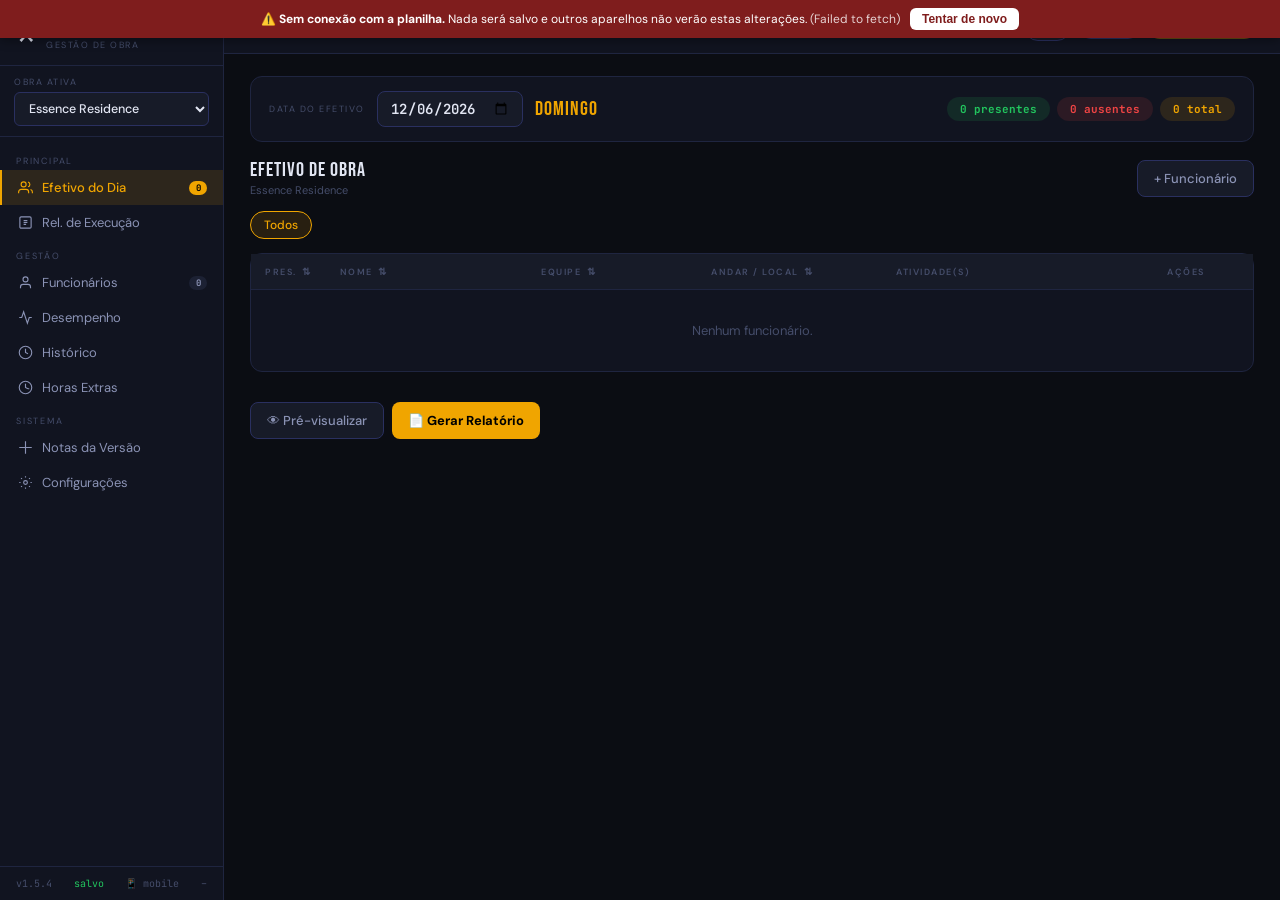
==== index.html @ 01e6ef55 "v1.5.4: deadlock da fila desfeito e cabeçalho do celular refeito Os prints do usuário fecharam o dia" ====
<!DOCTYPE html>
<html lang="pt-BR">
<head>
<meta charset="UTF-8">
<meta name="viewport" content="width=device-width,initial-scale=1.0">
<title>Efetivo de Obra</title>
<link rel="icon" href="data:image/svg+xml,<svg xmlns='http://www.w3.org/2000/svg' viewBox='0 0 100 100'><text y='.9em' font-size='90'>&#9874;</text></svg>">
<link href="https://fonts.googleapis.com/css2?family=Bebas+Neue&family=DM+Sans:wght@400;500;600&family=JetBrains+Mono:wght@400;600&display=swap" rel="stylesheet">
<style>:root{
  --bg:#0b0d13;--sf:#111420;--sf2:#171b28;--sf3:#1c2133;
  --bd:#1f2540;--bd2:#2a3060;
  --ac:#f0a500;--ac2:#d99400;--acd:rgba(240,165,0,.12);
  --gn:#22c55e;--gnd:rgba(34,197,94,.12);
  --rd:#ef4444;--rdd:rgba(239,68,68,.12);
  --bl:#3b82f6;
  --t1:#e2e6f3;--t2:#8b93b5;--t3:#454d6a;
  --r:12px;--rs:8px;--th:54px;--sw:224px;
}
*,*::before,*::after{box-sizing:border-box;margin:0;padding:0;}
html{font-size:14px;}
body{font-family:'DM Sans',sans-serif;background:var(--bg);color:var(--t1);display:flex;height:100vh;overflow:hidden;}

/* FONTS */
.section-title,.modal-title,.stat-value,.weekday-label,.hist-day,.topbar-name,.logo-tag-d,.nav-badge-d,.pill,.att-pct{
  font-family:'Bebas Neue',Impact,'Arial Narrow',sans-serif;
}
.report-preview,.bar-label,code,pre{font-family:'JetBrains Mono','Courier New',monospace;}

/* SIDEBAR */
.sidebar-desktop{
  width:var(--sw);background:var(--sf);border-right:1px solid var(--bd);
  height:100vh;display:flex;flex-direction:column;flex-shrink:0;overflow-y:auto;
}
.sidebar-logo-d{display:flex;align-items:center;gap:10px;padding:18px 16px 14px;border-bottom:1px solid var(--bd);}
.logo-tag-d{font-size:20px;letter-spacing:2px;color:var(--ac);line-height:1;}
.logo-sub-d{font-size:9px;color:var(--t3);letter-spacing:1.5px;margin-top:1px;}
.obra-selector-d{padding:10px 14px;border-bottom:1px solid var(--bd);}
.obra-selector-d label{display:block;font-size:9px;letter-spacing:1.5px;color:var(--t3);margin-bottom:4px;}
.obra-selector-d select{width:100%;background:var(--sf2);border:1px solid var(--bd2);color:var(--t1);font-family:'DM Sans',sans-serif;font-size:12.5px;font-weight:500;padding:7px 10px;border-radius:6px;outline:none;cursor:pointer;}
.nav-d{flex:1;padding:8px 0;overflow-y:auto;}
.nav-section-d{padding:10px 16px 3px;font-size:9px;letter-spacing:1.8px;color:var(--t3);}
.nav-item-d{display:flex;align-items:center;gap:9px;padding:9px 16px;cursor:pointer;font-size:13px;color:var(--t2);border-left:2px solid transparent;transition:all .13s;}
.nav-item-d:hover{background:var(--sf2);color:var(--t1);}
.nav-item-d.active{background:var(--acd);color:var(--ac);border-left-color:var(--ac);font-weight:500;}
.nav-item-d>span:not(.nav-badge-d){flex:1;}
.nav-badge-d{background:var(--ac);color:#000;font-family:'JetBrains Mono',monospace;font-size:9px;font-weight:700;padding:1px 6px;border-radius:10px;min-width:18px;text-align:center;}
.nav-badge-d.sec{background:var(--sf3);color:var(--t2);}
.sidebar-footer-d{padding:10px 16px;border-top:1px solid var(--bd);display:flex;justify-content:space-between;font-size:10px;color:var(--t3);font-family:'JetBrains Mono',monospace;}

/* TOPBAR */
.layout-right{display:flex;flex-direction:column;flex:1;min-width:0;height:100vh;overflow:hidden;}
.topbar{height:var(--th);flex-shrink:0;background:var(--sf);border-bottom:1px solid var(--bd);display:flex;align-items:center;justify-content:space-between;padding:0 24px;gap:12px;}
.topbar-left{display:flex;align-items:center;gap:8px;}
.topbar-name{font-size:18px;letter-spacing:2px;color:var(--ac);line-height:1;}
.topbar-divider{color:var(--bd2);font-size:16px;}
.topbar-title{font-size:13px;font-weight:600;color:var(--t2);}
.ver-badge{font-family:'JetBrains Mono',monospace;font-size:10px;font-weight:600;color:var(--ac);background:var(--acd);border:1px solid rgba(240,165,0,.3);padding:2px 7px;border-radius:10px;cursor:pointer;line-height:1.4;white-space:nowrap;-webkit-tap-highlight-color:transparent;}
.ver-badge:hover{background:rgba(240,165,0,.22);}
.topbar-right{display:flex;align-items:center;gap:8px;}
.topbar-chip{display:flex;align-items:center;gap:5px;background:var(--sf2);border:1px solid var(--bd2);padding:4px 10px;border-radius:20px;font-size:12px;color:var(--t2);}
.topbar-chip strong{color:var(--ac);font-size:14px;font-family:'JetBrains Mono',monospace;}
.obra-pill{background:var(--acd);border:1px solid rgba(240,165,0,.3);color:var(--ac);font-size:11px;font-weight:600;padding:4px 10px;border-radius:20px;cursor:pointer;max-width:160px;white-space:nowrap;overflow:hidden;text-overflow:ellipsis;}

/* MAIN */
.main-content{flex:1;overflow-y:auto;padding:22px 26px 26px;min-width:0;}
.page{display:none;}.page.active{display:block;}

/* DATE BAR */
.date-bar{background:var(--sf);border:1px solid var(--bd);border-radius:var(--r);padding:14px 18px;margin-bottom:18px;display:flex;align-items:center;justify-content:space-between;flex-wrap:wrap;gap:12px;}
.date-bar-left{display:flex;align-items:center;gap:12px;}
.date-bar-left label{font-size:9px;letter-spacing:1.5px;color:var(--t3);white-space:nowrap;}
input[type=date]{background:var(--sf2);border:1px solid var(--bd2);color:var(--t1);font-family:'JetBrains Mono',monospace;font-size:14px;font-weight:600;padding:7px 12px;border-radius:var(--rs);outline:none;cursor:pointer;}
input[type=date]:focus{border-color:var(--ac);}
.weekday-label{font-size:20px;letter-spacing:1px;color:var(--ac);}
.pills-row{display:flex;gap:7px;}
.pill{padding:5px 13px;border-radius:20px;font-size:11px;font-weight:700;font-family:'JetBrains Mono',monospace;}
.pill.green{background:var(--gnd);color:var(--gn);}
.pill.red{background:var(--rdd);color:var(--rd);}
.pill.orange{background:var(--acd);color:var(--ac);}

/* SECTION HEADER */
.section-header{display:flex;align-items:center;justify-content:space-between;margin-bottom:14px;gap:12px;}
.section-title{font-size:14px;letter-spacing:1px;line-height:1;}
.section-sub{font-size:11px;color:var(--t3);margin-top:3px;}

/* TEAM FILTERS */
.team-filter-scroll{display:flex;gap:6px;overflow-x:auto;margin-bottom:14px;scrollbar-width:none;}
.team-filter-scroll::-webkit-scrollbar{display:none;}
.filter-chip{padding:5px 13px;border-radius:20px;font-size:12px;font-weight:500;cursor:pointer;white-space:nowrap;border:1px solid var(--bd2);background:var(--sf2);color:var(--t2);transition:all .13s;}
.filter-chip.active{border-color:var(--ac);color:var(--ac);background:var(--acd);}

/* TABLE */
.worker-table-wrap{overflow:visible;background:var(--sf);border:1px solid var(--bd);border-radius:var(--r);margin-bottom:16px;}
.data-table{width:100%;border-collapse:collapse;}
.data-table thead tr{background:var(--sf2);border-bottom:1px solid var(--bd);}
.data-table th{padding:11px 14px;text-align:left;font-size:9px;text-transform:uppercase;letter-spacing:1.5px;color:var(--t3);font-weight:600;white-space:nowrap;}
.data-table td{padding:10px 14px;font-size:13px;border-bottom:1px solid var(--bd);vertical-align:middle;}
.data-table tbody tr:last-child td{border-bottom:none;}
.data-table tbody tr:hover{background:rgba(255,255,255,.02);}
.data-table tbody tr.absent .worker-name{text-decoration:line-through;opacity:.5;}
.th-sort{cursor:pointer;user-select:none;}
.th-sort:hover{color:var(--t2)!important;}
.th-sort.sorted{color:var(--ac)!important;}
.sort-arrow{font-size:10px;color:var(--t3);margin-left:2px;}

/* WORKER CELLS */
.worker-name{font-weight:600;font-size:13px;}
.worker-role{font-size:11px;color:var(--t3);margin-top:1px;}
.team-badge{display:inline-flex;align-items:center;padding:3px 9px;border-radius:20px;font-size:10px;font-weight:600;white-space:nowrap;}

/* PRESENCE */
.presence-toggle{position:relative;width:44px;height:24px;cursor:pointer;flex-shrink:0;display:block;}
.presence-toggle input{opacity:0;width:0;height:0;position:absolute;}
.presence-slider{position:absolute;inset:0;background:var(--rdd);border:1.5px solid rgba(239,68,68,.4);border-radius:24px;transition:all .2s;}
.presence-slider::before{content:'';position:absolute;width:16px;height:16px;background:var(--rd);border-radius:50%;top:3px;left:3px;transition:all .2s;}
.presence-toggle input:checked+.presence-slider{background:var(--gnd);border-color:rgba(34,197,94,.4);}
.presence-toggle input:checked+.presence-slider::before{background:var(--gn);left:21px;}

/* SELECTS + TAGS */
.inline-select{width:100%;background:var(--sf2);border:1px solid var(--bd2);color:var(--t1);font-family:'DM Sans',sans-serif;font-size:12px;padding:7px 10px;border-radius:var(--rs);outline:none;cursor:pointer;}
.inline-select:focus{border-color:var(--ac);}
.inline-select:disabled{opacity:.3;}
.activity-tags{display:flex;flex-wrap:wrap;gap:3px;margin-bottom:5px;}
.activity-tag{background:var(--sf3);border:1px solid var(--bd2);color:var(--t2);font-size:11px;padding:2px 8px;border-radius:20px;display:inline-flex;align-items:center;gap:4px;}
.activity-tag button{background:none;border:none;color:var(--t3);cursor:pointer;font-size:13px;padding:0;line-height:1;}
.add-btn{width:32px;height:32px;background:var(--acd);border:1px solid rgba(240,165,0,.4);color:var(--ac);border-radius:var(--rs);font-size:18px;display:flex;align-items:center;justify-content:center;cursor:pointer;flex-shrink:0;}
.add-btn:hover{background:var(--ac);color:#000;}

/* ACTION BAR */
.action-bar{display:flex;gap:8px;padding:14px 0 0;}

/* BUTTONS */
.icon-btn{width:30px;height:30px;border-radius:6px;border:1px solid var(--bd2);background:var(--sf2);color:var(--t3);cursor:pointer;display:flex;align-items:center;justify-content:center;font-size:12px;transition:all .13s;}
.icon-btn:hover{border-color:var(--ac);color:var(--ac);background:var(--acd);}
.icon-btn.danger:hover{border-color:var(--rd);color:var(--rd);background:var(--rdd);}
.btn{display:inline-flex;align-items:center;gap:6px;padding:9px 16px;border-radius:var(--rs);font-family:'DM Sans',sans-serif;font-size:13px;font-weight:500;cursor:pointer;border:none;transition:all .13s;white-space:nowrap;}
.btn-ghost{background:var(--sf2);color:var(--t2);border:1px solid var(--bd2);}
.btn-ghost:hover{border-color:var(--ac);color:var(--ac);}
.btn-accent{background:var(--ac);color:#000;font-weight:700;}
.btn-accent:hover{background:var(--ac2);}

/* MODALS */
.modal-backdrop{position:fixed;inset:0;background:rgba(0,0,0,.75);backdrop-filter:blur(6px);z-index:500;display:none;align-items:center;justify-content:center;}
.modal-backdrop.open{display:flex;}
.modal{background:var(--sf);border:1px solid var(--bd2);border-radius:14px;padding:24px;width:100%;max-width:500px;max-height:90vh;overflow-y:auto;animation:fadeIn .2s ease;}
.modal-large{max-width:700px;}
@keyframes fadeIn{from{opacity:0;transform:scale(.97);}to{opacity:1;transform:scale(1);}}
.modal-handle{display:none;}
.modal-header{display:flex;align-items:center;justify-content:space-between;margin-bottom:16px;}
.modal-title{font-size:20px;letter-spacing:1px;color:var(--ac);}
.modal-close{background:var(--sf2);border:1px solid var(--bd2);color:var(--t2);cursor:pointer;width:30px;height:30px;border-radius:50%;display:flex;align-items:center;justify-content:center;font-size:14px;}
.modal-close:hover{color:var(--rd);}
.modal-footer{display:flex;gap:8px;margin-top:16px;padding-top:14px;border-top:1px solid var(--bd);}
.modal-footer .btn{flex:1;justify-content:center;}

/* FORMS */
.form-group{margin-bottom:12px;}
.form-row{display:grid;grid-template-columns:1fr 1fr;gap:10px;}
.form-group label{display:block;font-size:10px;text-transform:uppercase;letter-spacing:1.2px;color:var(--t3);margin-bottom:5px;}
.form-input{width:100%;background:var(--sf2);border:1px solid var(--bd2);color:var(--t1);font-family:'DM Sans',sans-serif;font-size:13px;padding:10px 12px;border-radius:var(--rs);outline:none;}
.form-input:focus{border-color:var(--ac);}
textarea.form-input{resize:vertical;min-height:80px;font-family:'DM Sans',sans-serif;}
select.form-input{cursor:pointer;}

/* REPORT */
.report-preview{background:var(--sf2);border:1px solid var(--bd2);border-radius:var(--rs);padding:14px;font-size:11px;line-height:1.9;color:var(--t1);white-space:pre-wrap;max-height:60vh;overflow-y:auto;}

/* STATS */
.stats-grid{display:grid;grid-template-columns:repeat(auto-fit,minmax(180px,1fr));gap:12px;margin-bottom:20px;}
.stat-value{white-space:nowrap;}
.stat-card{background:var(--sf);border:1px solid var(--bd);border-radius:var(--r);padding:16px;}
.stat-label{font-size:9px;text-transform:uppercase;letter-spacing:1.2px;color:var(--t3);margin-bottom:5px;}
.stat-value{font-size:36px;line-height:1;color:var(--ac);}
.stat-desc{font-size:10px;color:var(--t3);margin-top:3px;}

/* FUNC LIST */
.search-bar{display:flex;align-items:center;gap:8px;background:var(--sf2);border:1px solid var(--bd2);border-radius:var(--rs);padding:10px 13px;margin-bottom:10px;}
.search-bar input{flex:1;background:none;border:none;color:var(--t1);font-family:'DM Sans',sans-serif;font-size:14px;outline:none;}
.search-bar svg{color:var(--t3);flex-shrink:0;}
.filter-row{display:flex;gap:8px;margin-bottom:12px;}
.filter-row select{background:var(--sf2);border:1px solid var(--bd2);color:var(--t1);font-family:'DM Sans',sans-serif;font-size:12px;padding:8px 12px;border-radius:var(--rs);outline:none;cursor:pointer;}
.att-list,.hist-list{display:flex;flex-direction:column;gap:6px;}
/* Duas colunas no desktop: os cards ficavam esticados na largura toda. */
.func-list{display:grid;grid-template-columns:repeat(auto-fill,minmax(430px,1fr));gap:6px;align-items:start;}
@media(max-width:1100px){.func-list{grid-template-columns:1fr;}}
.func-card{min-width:0;}
.func-name{overflow:hidden;text-overflow:ellipsis;white-space:nowrap;}
.func-meta{overflow:hidden;text-overflow:ellipsis;white-space:nowrap;}
.func-card{background:var(--sf);border:1px solid var(--bd);border-radius:var(--r);padding:9px 12px;display:flex;align-items:center;gap:10px;transition:border-color .13s;}
.func-card:hover{border-color:var(--bd2);}
.func-info{flex:1;min-width:0;}
.func-name{font-weight:600;font-size:13px;}
.func-meta{font-size:11px;color:var(--t3);margin-top:3px;}
.func-actions{display:flex;gap:4px;flex-shrink:0;margin-left:auto;opacity:.45;transition:opacity .13s;}
.func-card:hover .func-actions{opacity:1;}
.func-actions .icon-btn{width:26px;height:26px;font-size:11px;}

/* ATT */
.att-card{background:var(--sf);border:1px solid var(--bd);border-radius:var(--r);padding:12px 14px;}
.att-top{display:flex;align-items:center;gap:10px;margin-bottom:8px;}
.att-info{flex:1;min-width:0;}
.att-name{font-weight:600;font-size:13px;}
.att-role{font-size:11px;color:var(--t3);}
.att-pct{font-size:26px;line-height:1;flex-shrink:0;}
.bar-wrap{display:flex;align-items:center;gap:8px;}
.bar-bg{flex:1;height:5px;background:var(--sf3);border-radius:3px;overflow:hidden;}
.bar-fill{height:100%;border-radius:3px;transition:width .5s;}
.bar-fill.good{background:var(--gn);}
.bar-fill.warn{background:var(--ac);}
.bar-fill.danger{background:var(--rd);}
.bar-label{font-size:10px;color:var(--t3);flex-shrink:0;font-family:'JetBrains Mono',monospace;}

/* HIST */
.hist-card{background:var(--sf);border:1px solid var(--bd);border-radius:var(--r);padding:14px;cursor:pointer;transition:border-color .15s;display:flex;align-items:center;gap:12px;}
.hist-card:hover{border-color:var(--ac);}
.hist-day{font-size:32px;color:var(--ac);line-height:1;}
.hist-month{font-size:10px;color:var(--t3);letter-spacing:1px;}
.hist-info{flex:1;min-width:0;}
.hist-obra{font-size:12px;font-weight:600;}
.hist-weekday{font-size:11px;color:var(--t3);}
.hist-total{font-size:12px;color:var(--t2);font-family:'JetBrains Mono',monospace;margin-top:4px;}
.hist-arrow{color:var(--t3);font-size:20px;}

/* SETTINGS */
.settings-grid{display:grid;grid-template-columns:1fr 1fr;gap:16px;}
.settings-section{background:var(--sf);border:1px solid var(--bd);border-radius:var(--r);padding:18px;}
.settings-section-header{margin-bottom:12px;}
.settings-section-title{font-size:16px;letter-spacing:1px;color:var(--ac);}
.settings-section-body{}
.settings-item{display:flex;align-items:center;gap:8px;padding:8px 0;border-bottom:1px solid var(--bd);font-size:12.5px;}
.settings-item:last-of-type{border-bottom:none;}
.add-item-row{display:flex;gap:6px;margin-top:10px;}
.add-item-row input{flex:1;background:var(--sf2);border:1px solid var(--bd2);color:var(--t1);font-family:'DM Sans',sans-serif;font-size:13px;padding:9px 12px;border-radius:var(--rs);outline:none;}
.add-item-row input:focus{border-color:var(--ac);}
.add-item-row input[type=color]{width:40px;flex:none;padding:4px;cursor:pointer;border-radius:var(--rs);}
.color-dot{width:10px;height:10px;border-radius:50%;display:inline-block;flex-shrink:0;}

/* PRODUCAO */
.prod-section{background:var(--sf);border:1px solid var(--bd);border-radius:var(--r);padding:18px;margin-bottom:14px;}
.prod-section-title{font-size:15px;letter-spacing:.8px;color:var(--t2);margin-bottom:12px;}
.prod-grid{display:grid;grid-template-columns:1fr 1fr;gap:12px;}

/* INTEGRACAO */
.int-card{background:var(--sf);border:1px solid var(--bd);border-radius:var(--r);padding:18px;margin-bottom:14px;}
.int-card-title{font-size:16px;letter-spacing:1px;color:var(--ac);margin-bottom:12px;}
.steps-list{list-style:none;counter-reset:step;}
.steps-list li{counter-increment:step;display:flex;gap:10px;margin-bottom:10px;font-size:12.5px;color:var(--t2);line-height:1.6;}
.steps-list li::before{content:counter(step);background:var(--acd);border:1px solid var(--ac);color:var(--ac);font-family:'JetBrains Mono',monospace;font-size:10px;font-weight:700;width:22px;height:22px;border-radius:50%;display:flex;align-items:center;justify-content:center;flex-shrink:0;margin-top:1px;}
.steps-list a{color:var(--ac);}

/* OBRA OPTIONS */
.obra-option{display:flex;align-items:center;gap:10px;padding:13px;border:1px solid var(--bd);border-radius:var(--rs);margin-bottom:7px;cursor:pointer;font-size:14px;font-weight:500;transition:border-color .13s;}
.obra-option:hover,.obra-option.selected{border-color:var(--ac);background:var(--acd);color:var(--ac);}

/* TOAST */
.toast-container{position:fixed;bottom:20px;right:20px;z-index:999;display:flex;flex-direction:column;gap:7px;pointer-events:none;}
.toast{background:var(--sf);border:1px solid var(--bd2);border-radius:var(--rs);padding:12px 16px;font-size:13px;color:var(--t1);display:flex;align-items:center;gap:9px;box-shadow:0 8px 32px rgba(0,0,0,.4);animation:toastIn .2s ease,toastOut .3s ease 2.7s forwards;}
.toast.success{border-left:3px solid var(--gn);}
.toast.error{border-left:3px solid var(--rd);}
.toast.info{border-left:3px solid var(--bl);}
.toast.warn{border-left:3px solid var(--ac);}
@keyframes toastIn{from{opacity:0;transform:translateX(12px);}to{opacity:1;transform:none;}}
@keyframes toastOut{from{opacity:1;}to{opacity:0;}}
.empty-state{text-align:center;padding:48px 20px;color:var(--t3);font-size:13px;display:flex;flex-direction:column;align-items:center;gap:10px;}
.empty-state svg{opacity:.2;}
.gs-indicator{width:7px;height:7px;border-radius:50%;background:var(--t3);flex-shrink:0;}
.gs-indicator.connected{background:var(--gn);box-shadow:0 0 6px var(--gn);}
::-webkit-scrollbar{width:4px;}::-webkit-scrollbar-track{background:transparent;}::-webkit-scrollbar-thumb{background:var(--bd2);border-radius:2px;}
code{font-family:'JetBrains Mono','Courier New',monospace;font-size:.9em;}

/* HE rows */
.he-row{display:flex;align-items:center;gap:10px;padding:8px 0;border-bottom:1px solid var(--bd2);font-size:13px;}
.he-row:last-child{border-bottom:none;}
.he-row label{display:flex;align-items:center;gap:8px;flex:1;cursor:pointer;}
.he-row input[type=number]{width:80px;background:var(--sf2);border:1px solid var(--bd2);color:var(--t1);font-family:'JetBrains Mono',monospace;font-size:13px;padding:6px 8px;border-radius:6px;outline:none;text-align:center;}

.empty{text-align:center;padding:40px 20px;color:var(--t3);font-size:13px;}</style>
<script>
/* Escolha de layout — IDÊNTICO em index.html e mobile.html.
   A escolha manual (?layout=...) vale só para a SESSÃO atual do navegador.
   Antes ficava gravada para sempre no localStorage: quem clicou uma vez em
   "mobile" prendia o desktop no modo mobile até limpar os dados do site. */
(function(){
  try{
    // migração: remove a preferência permanente antiga, se existir
    try { localStorage.removeItem('efetivo_layout'); } catch(_){}
    var q = new URLSearchParams(location.search).get('layout');
    if (q === 'desktop' || q === 'mobile') sessionStorage.setItem('efetivo_layout', q);
    if (q === 'auto') sessionStorage.removeItem('efetivo_layout');
    var pref = sessionStorage.getItem('efetivo_layout');
    var ehMobile = (window.matchMedia && window.matchMedia('(pointer:coarse)').matches && window.innerWidth < 1024)
                   || window.innerWidth < 768;
    var destino = pref ? pref : (ehMobile ? 'mobile' : 'desktop');
    var arquivo = location.pathname.split('/').pop() || 'index.html';
    var estouNoMobile = arquivo === 'mobile.html';
    if (destino === 'mobile' && !estouNoMobile) location.replace('mobile.html' + location.search);
    if (destino === 'desktop' && estouNoMobile) location.replace('index.html' + location.search);
  }catch(e){}
})();
</script>
</head>
<body>
<aside class="sidebar-desktop">
  <div class="sidebar-logo-d"><span style="font-size:22px;line-height:1">&#9874;</span><div><div class="logo-tag-d">EFETIVO</div><div class="logo-sub-d">GESTÃO DE OBRA</div></div></div>
  <div class="obra-selector-d"><label>OBRA ATIVA</label><select id="obraSelectDesktop" onchange="App.setObra(this.value)"></select></div>
  <nav class="nav-d">
    <div class="nav-section-d">PRINCIPAL</div>
    <div class="nav-item-d active" data-page="efetivo" onclick="App.showPage('efetivo',this)"><svg viewBox="0 0 24 24" fill="none" stroke="currentColor" stroke-width="1.8" width="15" height="15"><path d="M17 21v-2a4 4 0 0 0-4-4H5a4 4 0 0 0-4 4v2"/><circle cx="9" cy="7" r="4"/><path d="M23 21v-2a4 4 0 0 0-3-3.87M16 3.13a4 4 0 0 1 0 7.75"/></svg><span>Efetivo do Dia</span><span class="nav-badge-d" id="dNavPresentes">0</span></div>
    <div class="nav-item-d" data-page="producao" onclick="App.showPage('producao',this)"><svg viewBox="0 0 24 24" fill="none" stroke="currentColor" stroke-width="1.8" width="15" height="15"><rect x="3" y="3" width="18" height="18" rx="2"/><path d="M9 9h6M9 12h6M9 15h4"/></svg><span>Rel. de Execução</span></div>
    <div class="nav-section-d">GESTÃO</div>
    <div class="nav-item-d" data-page="funcionarios" onclick="App.showPage('funcionarios',this)"><svg viewBox="0 0 24 24" fill="none" stroke="currentColor" stroke-width="1.8" width="15" height="15"><path d="M20 21v-2a4 4 0 0 0-4-4H8a4 4 0 0 0-4 4v2"/><circle cx="12" cy="7" r="4"/></svg><span>Funcionários</span><span class="nav-badge-d sec" id="dNavTotal">0</span></div>
    <div class="nav-item-d" data-page="relatorios" onclick="App.showPage('relatorios',this)"><svg viewBox="0 0 24 24" fill="none" stroke="currentColor" stroke-width="1.8" width="15" height="15"><polyline points="22 12 18 12 15 21 9 3 6 12 2 12"/></svg><span>Desempenho</span></div>
    <div class="nav-item-d" data-page="historico" onclick="App.showPage('historico',this)"><svg viewBox="0 0 24 24" fill="none" stroke="currentColor" stroke-width="1.8" width="15" height="15"><circle cx="12" cy="12" r="10"/><polyline points="12 6 12 12 16 14"/></svg><span>Histórico</span></div>
    <div class="nav-item-d" data-page="horasextras" onclick="App.showPage('horasextras',this)"><svg viewBox="0 0 24 24" fill="none" stroke="currentColor" stroke-width="1.8" width="15" height="15"><circle cx="12" cy="12" r="10"/><polyline points="12 6 12 12 16 14"/><path d="M16 14h2"/></svg><span>Horas Extras</span></div>
    <div class="nav-section-d">SISTEMA</div>
    <div class="nav-item-d" data-page="versoes" onclick="App.showPage('versoes',this)"><svg viewBox="0 0 24 24" fill="none" stroke="currentColor" stroke-width="1.8" width="15" height="15"><path d="M12 2v20M2 12h20"/></svg><span>Notas da Versão</span></div>
    <div class="nav-item-d" data-page="configuracoes" onclick="App.showPage('configuracoes',this)"><svg viewBox="0 0 24 24" fill="none" stroke="currentColor" stroke-width="1.8" width="15" height="15"><circle cx="12" cy="12" r="3"/><path d="M19.07 4.93l-1.41 1.41M4.93 4.93l1.41 1.41M12 2v2M12 20v2M2 12h2M20 12h2M19.07 19.07l-1.41-1.41M4.93 19.07l1.41-1.41"/></svg><span>Configurações</span></div>
  </nav>
  <div class="sidebar-footer-d"><span data-versao>v1.0.0</span><span data-fila style="color:var(--gn)">salvo</span><a href="?layout=mobile" style="color:var(--t3);text-decoration:none;cursor:pointer" title="Forçar versão mobile">📱 mobile</a><span id="lastSaved">–</span></div>
</aside>
<div class="layout-right">
<header class="topbar">
  <div class="topbar-left"><span style="font-size:18px;line-height:1">&#9874;</span><span class="topbar-name">EFETIVO</span><span class="topbar-divider">|</span><span class="topbar-title" id="topbarTitle">DO DIA</span><span class="ver-badge" data-versao onclick="App.showPage('versoes')" title="Ver notas da versão">v1.0.1</span></div>
  <div class="topbar-right"><div class="topbar-chip"><svg viewBox="0 0 24 24" fill="none" stroke="currentColor" stroke-width="2" width="12" height="12"><path d="M17 21v-2a4 4 0 0 0-4-4H5a4 4 0 0 0-4 4v2"/><circle cx="9" cy="7" r="4"/></svg><strong id="topbarPresentes">0</strong></div><button onclick="App.syncNow()" title="Sincronizar com Sheets" style="background:var(--sf2);border:1px solid var(--bd2);color:var(--t2);padding:4px 10px;border-radius:20px;font-size:12px;cursor:pointer;display:flex;align-items:center;gap:5px"><span id="syncStatusDot" style="width:7px;height:7px;border-radius:50%;background:var(--gn);display:inline-block"></span>Sync</button><div class="obra-pill" id="obraPill" onclick="Modals.open('modalObra')">–</div></div>
</header>
<main class="main-content">
  <section class="page active" id="page-efetivo">
    <div class="date-bar">
      <div class="date-bar-left"><label>DATA DO EFETIVO</label><input type="date" id="datePicker"><span class="weekday-label" id="weekdayLabel"></span></div>
      <div class="pills-row"><span class="pill green" id="pillPresentes">0 presentes</span><span class="pill red" id="pillAusentes">0 ausentes</span><span class="pill orange" id="pillTotal">0 total</span></div>
    </div>
    <div style="display:flex;align-items:center;justify-content:space-between;margin-bottom:14px;gap:8px">
      <div>
        <div style="font-family:'Bebas Neue',sans-serif;font-size:20px;letter-spacing:1px;line-height:1">EFETIVO DE OBRA</div>
        <div class="section-sub" id="obraLabel">–</div>
      </div>
      <button class="btn btn-ghost" style="flex-shrink:0" onclick="Modals.openWorker()">+ Funcionário</button>
    </div>
    <div class="team-filter-scroll" id="teamFilters" style="margin-bottom:14px"></div>
    <div class="worker-table-wrap">
      <table class="data-table">
        <thead><tr>
          <th style="width:54px" data-col="pres" onclick="EfPage.setSort('pres')" class="th-sort">Pres.<span class="sort-arrow"> ⇅</span></th>
          <th data-col="nome" onclick="EfPage.setSort('nome')" class="th-sort">Nome<span class="sort-arrow"> ⇅</span></th>
          <th style="width:170px" data-col="equipe" onclick="EfPage.setSort('equipe')" class="th-sort">Equipe<span class="sort-arrow"> ⇅</span></th>
          <th style="width:185px" data-col="andar" onclick="EfPage.setSort('andar')" class="th-sort">Andar / Local<span class="sort-arrow"> ⇅</span></th>
          <th>Atividade(s)</th>
          <th style="width:100px">Ações</th>
        </tr></thead>
        <tbody id="workerTableBody"></tbody>
      </table>
    </div>
    <div class="action-bar">
      <button class="btn btn-ghost" onclick="EfPage.preview()">👁 Pré-visualizar</button>
      <button class="btn btn-accent" onclick="EfPage.gerar()">📄 Gerar Relatório</button>
    </div>
  </section>

  <section class="page" id="page-funcionarios">
    <div style="display:flex;align-items:center;justify-content:space-between;flex-wrap:wrap;margin-bottom:14px;gap:10px">
      <div style="flex:1;min-width:0">
        <div style="font-family:'Bebas Neue',sans-serif;font-size:20px;letter-spacing:1px;line-height:1">FUNCIONÁRIOS</div>
        <div class="section-sub" id="funcSubtitle">–</div>
      </div>
      <div style="display:flex;gap:8px;flex-shrink:0">
        <button class="btn btn-ghost" onclick="Modals.openImport()">↑ Importar</button>
        <button class="btn btn-accent" onclick="Modals.openWorker()">+ Novo</button>
      </div>
    </div>
    <div class="search-bar">
      <svg viewBox="0 0 24 24" fill="none" stroke="currentColor" stroke-width="2" width="16" height="16"><circle cx="11" cy="11" r="8"/><line x1="21" y1="21" x2="16.65" y2="16.65"/></svg>
      <input type="text" id="funcSearch" placeholder="Buscar nome ou função…" oninput="FuncPage.render()">
    </div>
    <div style="margin-bottom:12px">
      <select id="funcSort" onchange="FuncPage.render()" class="form-input" style="max-width:200px">
        <option value="nome">Nome A-Z</option>
        <option value="nome_z">Nome Z-A</option>
        <option value="cargo">Cargo</option>
        <option value="equipe">Equipe</option>
        <option value="obra">Obra</option>
      </select>
    </div>
    <div class="func-list" id="funcList"></div>
  </section>
  <section class="page" id="page-relatorios">
    <div class="section-header"><div><div class="section-title">DESEMPENHO & PRESENÇA</div><div class="section-sub">Métricas de assiduidade</div></div></div>
    <div id="statContent"></div>
  </section>
  <section class="page" id="page-historico">
    <div class="section-header"><div><div class="section-title">HISTÓRICO DE EFETIVOS</div><div class="section-sub">Relatórios anteriores</div></div></div>
    <div id="histContent"></div>
  </section>
  <section class="page" id="page-configuracoes">
    <div class="section-header"><div><div class="section-title">CONFIGURAÇÕES</div><div class="section-sub">Andares, tarefas, equipes e obras</div></div></div>
    <div id="cfgContent"></div>
    <div style="height:20px"></div>
  </section>
  <section class="page" id="page-versoes">
    <div class="section-header"><div><div class="section-title">NOTAS DA VERSÃO</div><div class="section-sub">Clique numa versão para ver o que mudou</div></div></div>
    <div id="verContent"></div>
    <div style="height:20px"></div>
  </section>
  <section class="page" id="page-horasextras">
    <div id="heContent"></div>
    <div style="height:20px"></div>
  </section>
  <section class="page" id="page-producao">
    <div id="prodContent"></div>
    <div style="height:80px"></div>
  </section>
</main>
</div>
<div id="modalBackdrop" class="modal-backdrop" onclick="Modals.closeAll(event)">
  <div class="modal" id="modalObra">
    <div class="modal-handle"></div>
    <div class="modal-header"><div class="modal-title">Selecionar Obra</div><button class="modal-close" onclick="Modals.close('modalObra')">✕</button></div>
    <div id="obraOptions"></div>
    <div class="add-item-row" style="margin-top:12px"><input class="form-input" id="newObraInput" placeholder="Nova obra…"><button class="btn btn-accent" onclick="App.addObra()">Add</button></div>
  </div>
  <div class="modal" id="modalWorker">
    <div class="modal-handle"></div>
    <div class="modal-header"><div class="modal-title" id="mwTitle">Novo Funcionário</div><button class="modal-close" onclick="Modals.close('modalWorker')">✕</button></div>
    <div class="form-group"><label>Nome Completo *</label><input class="form-input" id="wName" placeholder="ex: João Silva"></div>
    <div class="form-group"><label>Função / Cargo *</label><input class="form-input" id="wRole" placeholder="ex: Pedreiro"></div>
    <div class="form-row">
      <div class="form-group"><label>Equipe</label><select class="form-input" id="wTeam"></select></div>
      <div class="form-group"><label>Obra</label><select class="form-input" id="wObra"></select></div>
    </div>
    <input type="hidden" id="wEditId">
    <div class="modal-footer"><button class="btn btn-ghost" onclick="Modals.close('modalWorker')">Cancelar</button><button class="btn btn-accent" onclick="FuncPage.save()">Salvar</button></div>
  </div>
  <div class="modal" id="modalMove">
    <div class="modal-handle"></div>
    <div class="modal-header"><div class="modal-title">Mover de Obra</div><button class="modal-close" onclick="Modals.close('modalMove')">✕</button></div>
    <p style="font-size:13px;color:var(--t2);margin-bottom:14px" id="mvName"></p>
    <div class="form-group"><label>Obra de destino</label><select class="form-input" id="mvObra"></select></div>
    <input type="hidden" id="mvWid">
    <div class="modal-footer"><button class="btn btn-ghost" onclick="Modals.close('modalMove')">Cancelar</button><button class="btn btn-accent" onclick="FuncPage.confirmMove()">Mover</button></div>
  </div>
  <div class="modal" id="modalImport">
    <div class="modal-handle"></div>
    <div class="modal-header"><div class="modal-title">Importar Lista</div><button class="modal-close" onclick="Modals.close('modalImport')">✕</button></div>
    <p style="font-size:12px;color:var(--t2);margin-bottom:12px">Um por linha: <code>Nome – Função</code></p>
    <div class="form-row">
      <div class="form-group"><label>Obra</label><select class="form-input" id="impObra"></select></div>
      <div class="form-group"><label>Equipe padrão</label><select class="form-input" id="impEquipe"></select></div>
    </div>
    <div class="form-group"><label>Lista</label><textarea class="form-input" id="impText" rows="8" placeholder="Fabio – Ajudante&#10;Genival – Pedreiro"></textarea></div>
    <div class="modal-footer"><button class="btn btn-ghost" onclick="Modals.close('modalImport')">Cancelar</button><button class="btn btn-accent" onclick="FuncPage.importW()">Importar</button></div>
  </div>
  <div class="modal modal-large" id="modalPreview">
    <div class="modal-handle"></div>
    <div class="modal-header"><div class="modal-title">Pré-visualização</div><button class="modal-close" onclick="Modals.close('modalPreview')">✕</button></div>
    <div class="report-preview" id="previewText"></div>
    <div class="modal-footer"><button class="btn btn-ghost" onclick="Modals.close('modalPreview')">Fechar</button><button class="btn btn-accent" onclick="EfPage.copyReport()">📋 Copiar WhatsApp</button><button class="btn btn-accent" style="background:#22c55e" onclick="EfPage.salvarRelatorio()">💾 Salvar Relatório</button></div>
  </div>
  <div class="modal modal-large" id="modalHistDetail">
    <div class="modal-handle"></div>
    <div class="modal-header"><div class="modal-title" id="histDetailTitle">Relatório</div><button class="modal-close" onclick="Modals.close('modalHistDetail')">✕</button></div>
    <div class="report-preview" id="histDetailText"></div>
    <div class="modal-footer"><button class="btn btn-ghost" onclick="Modals.close('modalHistDetail')">Fechar</button><button class="btn btn-accent" onclick="HistPage.copyCur()">📋 Copiar</button></div>
  </div>
  <div class="modal modal-large" id="modalScript">
    <div class="modal-handle"></div>
    <div class="modal-header"><div class="modal-title">Código Apps Script</div><button class="modal-close" onclick="Modals.close('modalScript')">✕</button></div>
    <pre class="report-preview" id="scriptCode" style="font-size:10px;line-height:1.6"></pre>
    <div class="modal-footer"><button class="btn btn-ghost" onclick="Modals.close('modalScript')">Fechar</button><button class="btn btn-accent" onclick="Utils.copy(document.getElementById('scriptCode').textContent,'Copiado!')">Copiar</button></div>
  </div>
  <div class="modal" id="modalHE" style="width:560px;max-width:95vw;padding:0;overflow:hidden;display:flex;flex-direction:column;max-height:80vh">
    <div class="modal-header" style="padding:20px 20px 12px;flex-shrink:0">
      <div class="modal-title" id="heModalTitle">Lançar Horas Extras</div>
      <button class="modal-close" onclick="Modals.close('modalHE')">✕</button>
    </div>
    <div id="heStep1Wrap" style="display:flex;flex-direction:column;flex:1;min-height:0;overflow:hidden">
      <div style="padding:0 20px 12px;flex-shrink:0">
        <input type="date" class="form-input" id="heDate" style="width:100%">
      </div>
      <div style="display:flex;justify-content:space-between;align-items:center;padding:0 20px 10px;flex-shrink:0">
        <span style="font-size:12px;color:var(--t3)">Clique para selecionar</span>
        <button class="btn btn-ghost" style="font-size:11px;padding:4px 10px" onclick="HEPage.selectAll()">Selecionar todos</button>
      </div>
      <div id="heListScroll" style="overflow-y:auto;flex:1;min-height:0;padding:0 20px 16px">
        <div id="heStep1" style="display:grid;grid-template-columns:1fr 1fr;gap:8px"></div>
      </div>
    </div>
    <div id="heStep2Wrap" style="display:none;flex-direction:column;flex:1;min-height:0;overflow:hidden">
      <div style="padding:0 20px 12px;flex-shrink:0">
        <select class="form-input" id="heTipo" style="width:100%;margin-bottom:10px">
          <option value="60">60% — Dia normal</option>
          <option value="100">100% — Feriado / Domingo</option>
        </select>
        <div style="display:flex;gap:10px;align-items:center;background:var(--sf2);border:1px solid var(--bd2);border-radius:10px;padding:10px 14px">
          <label style="font-size:12px;color:var(--t3);white-space:nowrap">Horas p/ todos:</label>
          <input type="number" id="heTodosH" min="0.5" max="24" step="0.5" placeholder="ex: 2"
            style="flex:1;background:transparent;border:none;border-bottom:1px solid var(--bd2);color:var(--t1);font-family:JetBrains Mono,monospace;font-size:15px;outline:none;padding:4px;text-align:center">
          <button class="btn btn-ghost" style="font-size:12px;padding:6px 12px" onclick="HEPage.setTodosIgual()">Aplicar a todos</button>
        </div>
      </div>
      <div id="heListScroll2" style="overflow-y:auto;flex:1;min-height:0;padding:0 20px 16px">
        <div id="heStep2" style="display:flex;flex-direction:column;gap:4px"></div>
      </div>
    </div>
    <div class="modal-footer" style="padding:12px 20px;flex-shrink:0">
      <button class="btn btn-ghost" onclick="Modals.close('modalHE')">Cancelar</button>
      <button class="btn btn-accent" id="heBtnLancar" onclick="HEPage.goStep2()">Próximo →</button>
      <button class="btn btn-accent" id="heBtnSalvar" style="display:none" onclick="HEPage.saveAdd()">💾 Salvar</button>
    </div>
  </div>
<div class="toast-container" id="toastContainer"></div>
<span id="lastSaved" style="display:none"></span>
<script src="config.js?v=1.5.4"></script>
<script src="app.js?v=1.5.4"></script>
<script>
/* ═══ EFETIVO PAGE — DESKTOP ═══ */
const EfPage = (() => {
  let activeTeam = 'all';
  let sortCol = null, sortDir = 'asc';

  function render() { renderFilters(); renderTable(); }

  function renderFilters() {
    const s = State.get();
    const wrap = document.getElementById('teamFilters');
    if (!wrap) return;
    const teams = [{id:'all',nome:'Todos'}, ...State.equipes()];
    wrap.innerHTML = teams.map(t =>
      `<div class="filter-chip ${activeTeam===t.id?'active':''}" data-team="${t.id}" onclick="EfPage.setTeam('${t.id}')">${t.nome}</div>`
    ).join('');
  }

  function setTeam(t) {
    activeTeam = t;
    document.querySelectorAll('.chip').forEach(c => c.classList.toggle('active', c.dataset.team===t));
    renderTable();
  }

  function setSort(col) {
    sortDir = sortCol===col ? (sortDir==='asc'?'desc':'asc') : 'asc';
    sortCol = col;
    renderTable();
    document.querySelectorAll('th[data-col]').forEach(th => {
      const arrow = th.querySelector('.sort-arrow');
      if (!arrow) return;
      th.classList.toggle('sorted', th.dataset.col===sortCol);
      arrow.textContent = th.dataset.col===sortCol ? (sortDir==='asc'?' ↑':' ↓') : ' ⇅';
    });
  }

  function renderTable() {
    const s = State.get(); const obra = App.obra(); const date = App.date();
    const dayMap = s.dailyData?.[obra]?.[date] || {};
    let ws = s.workers.filter(w => w.obra===obra);
    if (activeTeam !== 'all') ws = ws.filter(w => w.equipe===activeTeam);
    if (sortCol) ws = [...ws].sort((a,b) => {
      let va, vb;
      if (sortCol==='nome') { va=a.nome.toLowerCase(); vb=b.nome.toLowerCase(); }
      else if (sortCol==='equipe') { va=(State.getEquipe(a.equipe)||{}).nome||''; vb=(State.getEquipe(b.equipe)||{}).nome||''; va=va.toLowerCase(); vb=vb.toLowerCase(); }
      else if (sortCol==='andar') { const ia=State.andares().indexOf((dayMap[a.id]||{}).andar||''); const ib=State.andares().indexOf((dayMap[b.id]||{}).andar||''); va=ia<0?999:ia; vb=ib<0?999:ib; }
      else if (sortCol==='pres') { va=(dayMap[a.id]?.presente!==false)?0:1; vb=(dayMap[b.id]?.presente!==false)?0:1; }
      const r = va<vb?-1:va>vb?1:0;
      return sortDir==='asc'?r:-r;
    });

    const tbody = document.getElementById('workerTableBody');
    if (!tbody) return;
    if (!ws.length) { tbody.innerHTML=`<tr><td colspan="6" style="text-align:center;padding:32px;color:var(--t3)">Nenhum funcionário.</td></tr>`; App.updateTopbar(); return; }

    const andarOpts = ['',...State.andares()].map(a=>`<option value="${Utils.esc(a)}">${Utils.esc(a)||'— Selecionar local —'}</option>`).join('');

    tbody.innerHTML = ws.map(w => {
      const dd = dayMap[w.id] || {presente:true, andar:'', tarefas:[], motivo:''};
      const eq = State.getEquipe(w.equipe); const cor = eq?eq.cor:'#8b92b0';
      const absent = dd.presente === false;
      const tags = (dd.tarefas||[]).map(t =>
        `<span class="activity-tag">${Utils.esc(t)}<button onclick="EfPage.rmTag('${w.id}','${t.replace(/'/g,"\\'")}')">×</button></span>`
      ).join('');
      const _eqNome = eq ? eq.nome : w.equipe;
      const _tarNomes = State.tarefas().map(t => typeof t === 'string' ? t : t.nome);
      const _tarFiltradas = State.tarefas().filter(t => {
        const nome = typeof t === 'string' ? t : t.nome;
        const eqs = typeof t === 'string' ? [] : (t.equipes||[]);
        if (eqs.length === 0) return true; // global
        return eqs.includes(_eqNome);
      }).map(t => typeof t === 'string' ? t : t.nome);
      const tarefaOpts = _tarFiltradas.filter(t=>!(dd.tarefas||[]).includes(t)).map(t=>`<option value="${Utils.esc(t)}">${Utils.esc(t)}</option>`).join('');
      const _curAndares = (dd.andar||'').split(',').map(s=>s.trim()).filter(Boolean);
      const andarChips = State.andares().map(a=>{
        const sel=_curAndares.includes(a);
        return `<span data-andar-wid="${w.id}" data-andar-val="${Utils.esc(a)}" onclick="event.stopPropagation();EfPage.toggleAndar('${w.id}','${Utils.esc(a)}')" style="cursor:pointer;display:inline-block;padding:2px 8px;margin:2px;border-radius:10px;font-size:11px;border:1px solid ${sel?'var(--ac)':'var(--bd2)'};background:${sel?'var(--acd)':'transparent'};color:${sel?'var(--ac)':'var(--t3)'};white-space:nowrap">${Utils.esc(a)}</span>`;
      }).join('');

      return `<tr id="drow-${w.id}" class="${absent?'absent':''}">
        <td>
          <label class="presence-toggle">
            <input type="checkbox" ${!absent?'checked':''} onchange="EfPage.togglePres('${w.id}',this.checked)">
            <span class="presence-slider"></span>
          </label>
        </td>
        <td>
          <div class="worker-name">${Utils.esc(w.nome)}</div>
          <div class="worker-role">${Utils.esc(w.funcao)}</div>
          ${absent?`<div style="margin-top:4px"><input class="form-input" placeholder="Motivo da falta" value="${Utils.esc(dd.motivo||'')}" onchange="EfPage.setMotivo('${w.id}',this.value)" style="font-size:11px;padding:4px 8px;width:100%"></div>`:''}
        </td>
        <td><span class="team-badge" style="background:${cor}22;color:${cor};border:1px solid ${cor}44">${Utils.esc(eq?eq.nome:w.equipe)}</span></td>
        <td style="position:relative">
          <div onclick="(function(e){e.stopPropagation();var d=document.getElementById('adrop-${w.id}');var open=d.style.display==='flex';document.querySelectorAll('[id^=adrop-]').forEach(function(x){x.style.display='none';});if(!open){d.style.display='flex';var r=e.currentTarget.getBoundingClientRect();var spaceBelow=window.innerHeight-r.bottom;if(spaceBelow<220){d.style.top='auto';d.style.bottom='100%';d.style.marginTop='0';d.style.marginBottom='4px';}else{d.style.top='100%';d.style.bottom='auto';d.style.marginTop='4px';d.style.marginBottom='0';}};})(event)" style="cursor:pointer;padding:5px 10px;background:var(--sf2);border:1px solid var(--bd2);border-radius:8px;font-size:12px;color:${_curAndares.length?'var(--t1)':'var(--t3)'};display:flex;justify-content:space-between;align-items:center;min-width:140px;user-select:none">
            <span id="alabel-${w.id}" style="overflow:hidden;text-overflow:ellipsis;white-space:nowrap;flex:1">${_curAndares.length?_curAndares.join(', '):'— Local —'}</span><span style="margin-left:6px;font-size:9px;flex-shrink:0">▼</span>
          </div>
          <div id="adrop-${w.id}" style="display:none;position:absolute;z-index:200;background:var(--sf);border:1px solid var(--bd2);border-radius:8px;padding:8px;flex-wrap:wrap;gap:4px;max-width:300px;max-height:200px;overflow-y:auto;box-shadow:0 4px 20px rgba(0,0,0,.5);top:100%;left:0;margin-top:4px">${andarChips}</div>
        </td>
        <td>
          <div style="display:flex;flex-wrap:wrap;gap:3px;margin-bottom:${absent?'0':'5px'}">${tags}</div>
          ${!absent?`<div style="display:flex;gap:5px;align-items:center">
            <select class="inline-select" id="dactsel-${w.id}" style="min-width:180px">
              <option value="">Selecionar atividade existente</option>${tarefaOpts}
            </select>
            <button class="add-btn" onclick="EfPage.addTag('${w.id}')">+</button>
          </div>
          <div style="display:flex;gap:5px;align-items:center;margin-top:4px">
            <input class="inline-select" id="newact-${w.id}" placeholder="Nova atividade…" style="min-width:180px;font-size:12px">
            <button class="add-btn" onclick="EfPage.addNewTag('${w.id}')">+</button>
          </div>`:''}
        </td>
        <td>
          <div style="display:flex;gap:4px">
            <button class="icon-btn" onclick="Modals.openWorker('${w.id}')">✏️</button>
            <button class="icon-btn" onclick="Modals.openMove('${w.id}')">↗</button>
            <button class="icon-btn danger" onclick="FuncPage.remove('${w.id}')">✕</button>
          </div>
        </td>
      </tr>`;
    }).join('');

    App.updateTopbar();
  }

  function togglePres(wid, checked) {
    State.setDayField(App.obra(), App.date(), wid, 'presente', checked);
    const row = document.getElementById('drow-'+wid);
    if (row) { row.classList.toggle('absent', !checked); }
    renderTable(); // re-render to show/hide motivo field
  }

  function setAndar(wid, val) { State.setDayField(App.obra(), App.date(), wid, 'andar', val); }
  function toggleAndar(wid, val) {
    const obra=App.obra(), date=App.date();
    const dd=State.getDayData(obra,date,wid);
    const cur=(dd.andar||'').split(',').map(s=>s.trim()).filter(Boolean);
    const idx=cur.indexOf(val);
    if(idx>=0) cur.splice(idx,1); else cur.push(val);
    State.setDayField(obra,date,wid,'andar',cur.join(', '));
    // Atualizar visualmente sem re-renderizar
    const label = cur.length ? cur.join(', ') : '— Selecionar local —';
    const labelEl = document.getElementById('alabel-'+wid);
    if (labelEl) labelEl.textContent = label;
    // Atualizar chip clicado
    document.querySelectorAll('[data-andar-wid="'+wid+'"]').forEach(function(chip){
      const a = chip.dataset.andarVal;
      const sel = cur.includes(a);
      chip.style.borderColor = sel ? 'var(--ac)' : 'var(--bd2)';
      chip.style.background = sel ? 'var(--acd)' : 'transparent';
      chip.style.color = sel ? 'var(--ac)' : 'var(--t3)';
    });
  }
  function setMotivo(wid, val) { State.setDayField(App.obra(), App.date(), wid, 'motivo', val); }

  function addTag(wid) {
    const sel = document.getElementById('dactsel-'+wid);
    if (!sel) return;
    if (!sel.value) { Utils.toast('Selecione uma atividade primeiro.','warn'); return; }
    const t = sel.value;
    const obra=App.obra(); const date=App.date();
    const dd = State.getDayData(obra, date, wid);
    const tarefas = [...(dd.tarefas||[])];
    if (!tarefas.includes(t)) { tarefas.push(t); State.setDayField(obra,date,wid,'tarefas',tarefas); }
    renderTable();
  }

  function addNewTag(wid) {
    const inp = document.getElementById('newact-'+wid);
    if (!inp||!inp.value.trim()) { Utils.toast('Digite a nova atividade.','warn'); return; }
    const tarefa = inp.value.trim();
    const obra=App.obra(); const date=App.date();
    const dd = State.getDayData(obra, date, wid);
    const tarefas = [...(dd.tarefas||[])];
    if (!tarefas.includes(tarefa)) {
      tarefas.push(tarefa);
      State.setDayField(obra, date, wid, 'tarefas', tarefas);
      const s2 = State.get();
      const w2 = s2.workers.find(x=>x.id===wid);
      const eq2 = w2 ? State.getEquipe(w2.equipe) : null;
      const tarNomes = s2.tarefas.map(t=>typeof t==='string'?t:t.nome);
      if (!tarNomes.includes(tarefa)) {
        State.addTarefa({nome: tarefa, equipes: eq2 ? [eq2.nome] : []});
      }
    }
    inp.value = '';
    renderTable();
    Utils.toast('"'+tarefa+'" adicionada!','success');
  }

  function rmTag(wid, tarefa) {
    const obra=App.obra(); const date=App.date();
    const dd = State.getDayData(obra, date, wid);
    State.setDayField(obra, date, wid, 'tarefas', (dd.tarefas||[]).filter(t=>t!==tarefa));
    renderTable();
  }

  function preview() {
    const txt = buildReportText(App.obra(), App.date());
    document.getElementById('previewText').textContent = txt;
    Modals.open('modalPreview');
  }

  function salvarRelatorio() {
    const s=State.get(), obra=App.obra(), date=App.date();
    const txt=document.getElementById('previewText').textContent;
    if (!txt) { Utils.toast('Gere o relatório primeiro.','warn'); return; }
    const dayMap=s.dailyData?.[obra]?.[date]||{};
    const presentes=s.workers.filter(w=>w.obra===obra&&dayMap[w.id]?.presente!==false);
    State.enfileirar('efetivo:'+date+':'+obra);
    Fila.processar();
    Sheets.saveRelatorio(date, obra, presentes.length, txt);
    Utils.toast('✅ Salvo no Sheets!','success');
    Modals.close('modalPreview');
  }
  function copyReport() { Utils.copy(document.getElementById('previewText').textContent,'Copiado!'); }

  async function gerar() {
    const obra=App.obra(); const date=App.date(); const s=State.get();
    const txt = buildReportText(obra, date);
    const ws = s.workers.filter(w=>w.obra===obra);
    const dayMap = s.dailyData?.[obra]?.[date]||{};
    const presentes = ws.filter(w=>{ const dd=dayMap[w.id]; return !dd||dd.presente; });

    State.addHistorico({ts:Date.now(),data:date,obra,texto:txt,total:presentes.length});

    document.getElementById('previewText').textContent = txt;
    Modals.open('modalPreview');
    Utils.toast('Relatório salvo!','success');

    if (s.gsUrl && s.gsSheetId) {
      // CORREÇÃO: a chamada antiga apontava para um método que não existe
      // no módulo Sheets — lançava TypeError e o relatório nunca subia.
      State.enfileirar('efetivo:'+date+':'+obra);
      await Fila.processar();
      await Sheets.saveRelatorio(date, obra, presentes.length, txt);
    }
    App.updateTopbar();
  }

  return { render, renderFilters, setTeam, setSort, togglePres, setAndar, setMotivo, addTag, addNewTag, rmTag, preview, copyReport, salvarRelatorio, gerar, toggleAndar };
})();

</script>
</body>
</html>
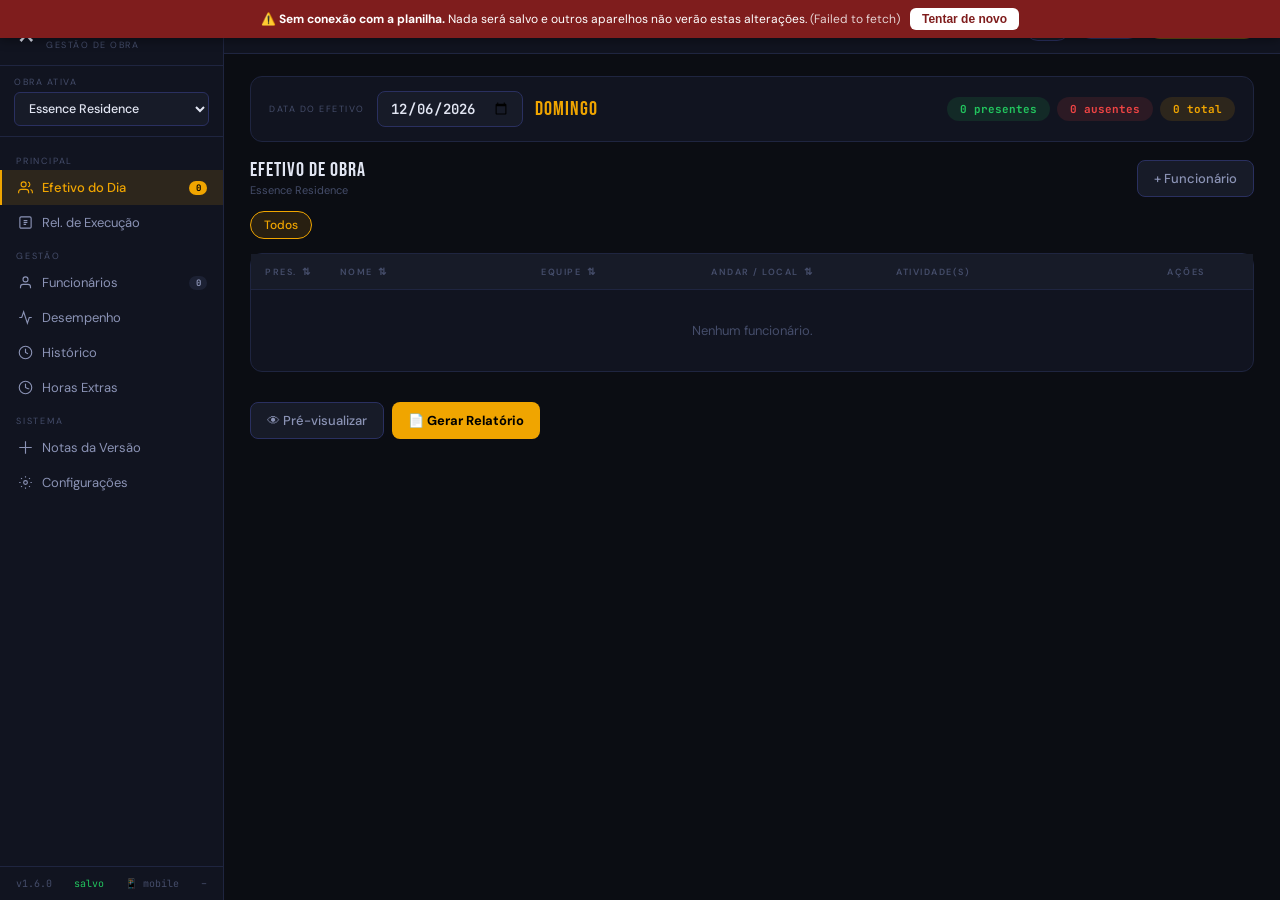
==== commit 3008e1b7: "v1.6.0: reconciliação automática — paridade local↔planilha sem botão O diagnóstico do usuário contin" ====
--- a/index.html
+++ b/index.html
@@ -508,8 +508,8 @@
   </div>
 <div class="toast-container" id="toastContainer"></div>
 <span id="lastSaved" style="display:none"></span>
-<script src="config.js?v=1.5.4"></script>
-<script src="app.js?v=1.5.4"></script>
+<script src="config.js?v=1.6.0"></script>
+<script src="app.js?v=1.6.0"></script>
 <script>
 /* ═══ EFETIVO PAGE — DESKTOP ═══ */
 const EfPage = (() => {
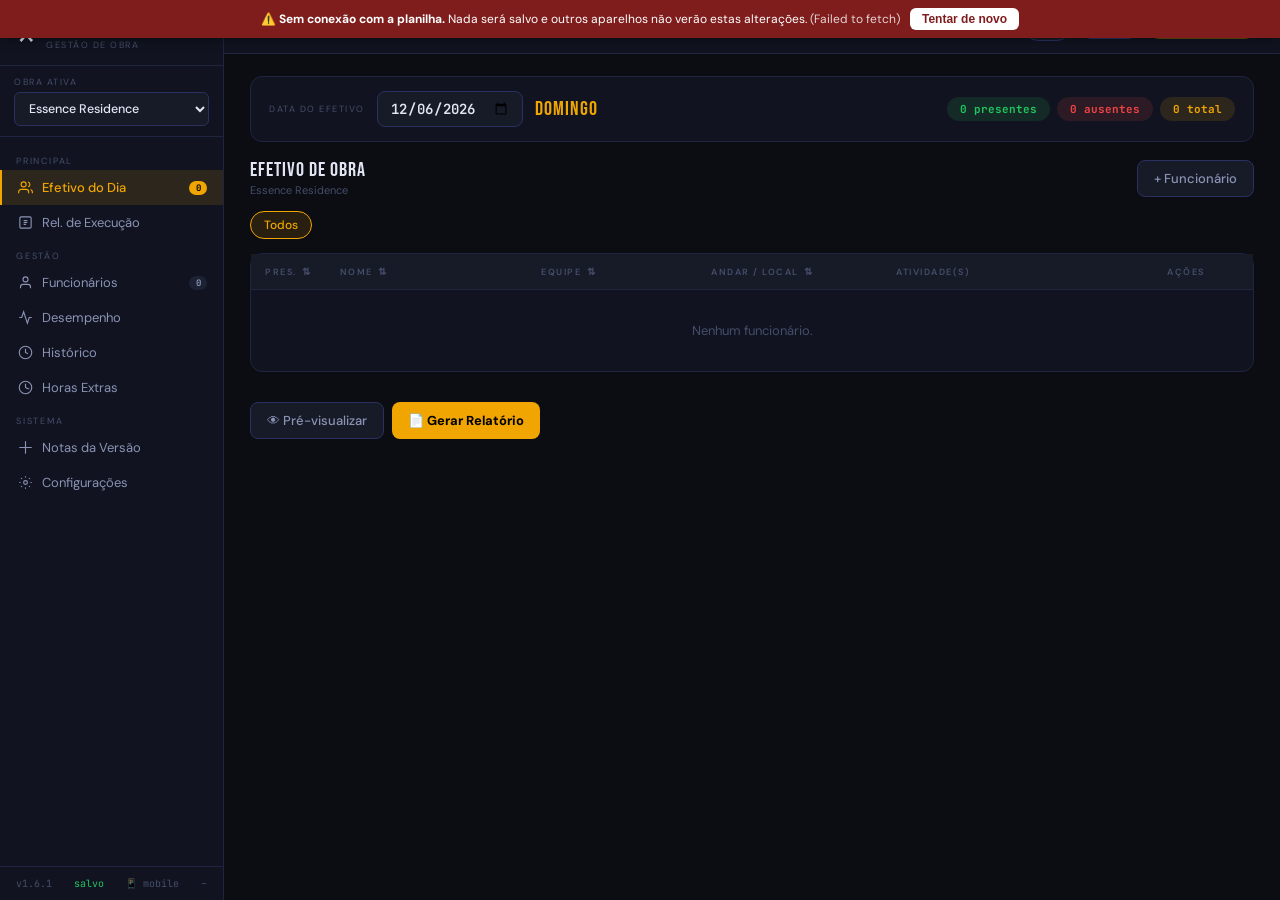
==== commit a69701f9: "v1.6.1: detecção e limpeza do legado de configurações idênticas Os três prints do usuário (Essence a" ====
--- a/index.html
+++ b/index.html
@@ -508,8 +508,8 @@
   </div>
 <div class="toast-container" id="toastContainer"></div>
 <span id="lastSaved" style="display:none"></span>
-<script src="config.js?v=1.6.0"></script>
-<script src="app.js?v=1.6.0"></script>
+<script src="config.js?v=1.6.1"></script>
+<script src="app.js?v=1.6.1"></script>
 <script>
 /* ═══ EFETIVO PAGE — DESKTOP ═══ */
 const EfPage = (() => {
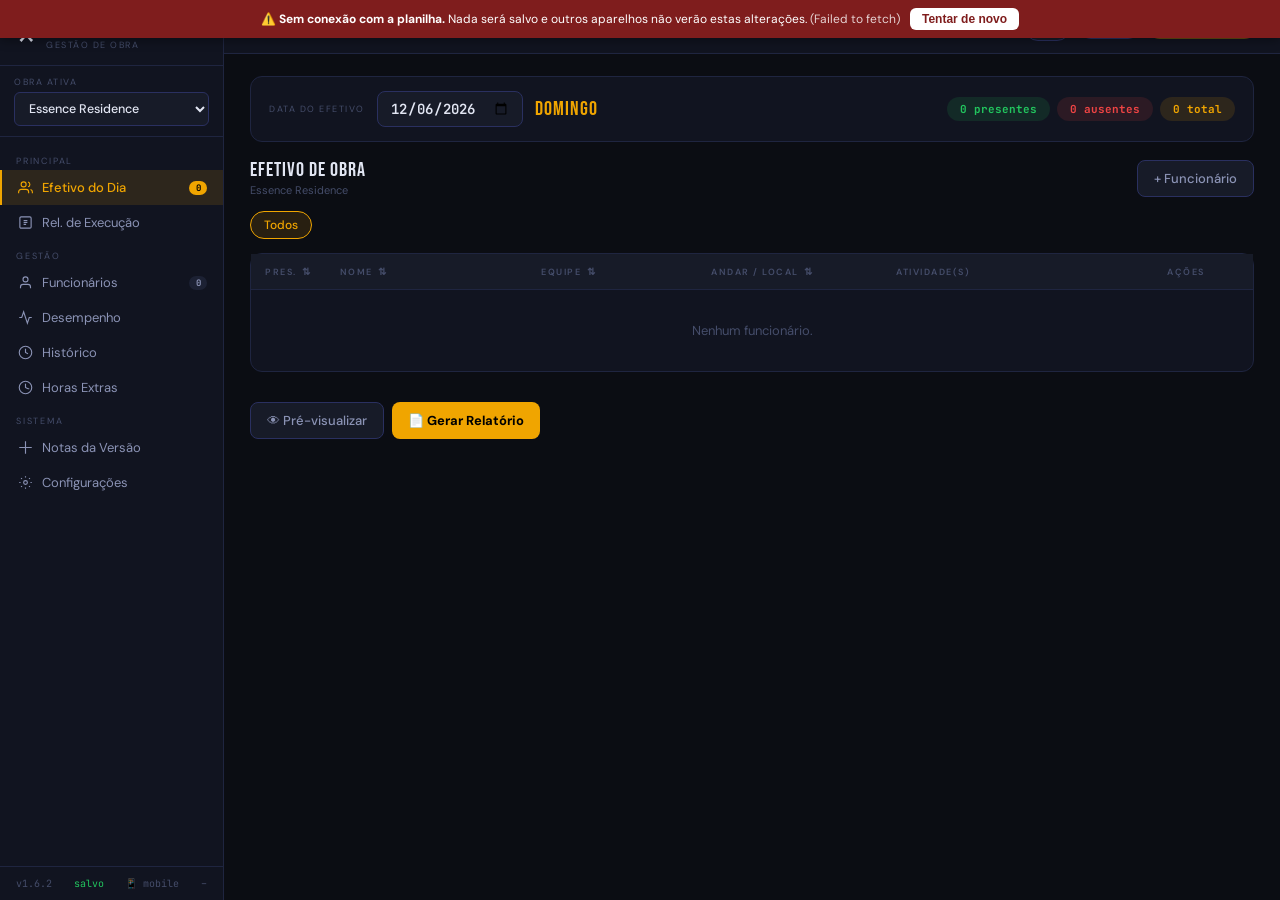
==== commit bc8c389d: "v1.6.2: zerar configuração por seleção de obras O print do usuário expôs a falha da heurística da v1" ====
--- a/index.html
+++ b/index.html
@@ -508,8 +508,8 @@
   </div>
 <div class="toast-container" id="toastContainer"></div>
 <span id="lastSaved" style="display:none"></span>
-<script src="config.js?v=1.6.1"></script>
-<script src="app.js?v=1.6.1"></script>
+<script src="config.js?v=1.6.2"></script>
+<script src="app.js?v=1.6.2"></script>
 <script>
 /* ═══ EFETIVO PAGE — DESKTOP ═══ */
 const EfPage = (() => {
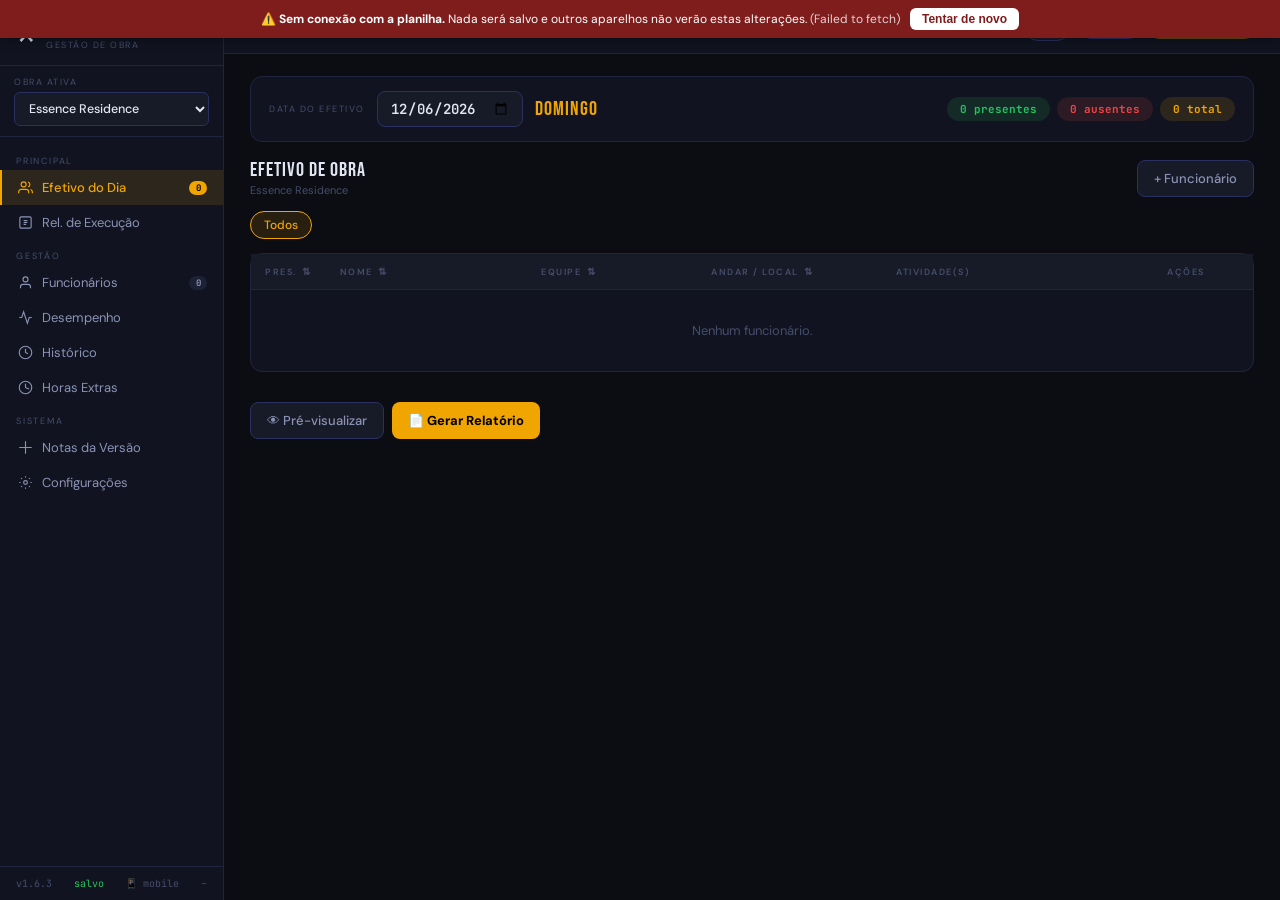
==== commit bfcca473: "v1.6.3: trocar de obra re-renderiza a página ativa O relato "zerei, voltei na Essence, os andares ap" ====
--- a/index.html
+++ b/index.html
@@ -508,8 +508,8 @@
   </div>
 <div class="toast-container" id="toastContainer"></div>
 <span id="lastSaved" style="display:none"></span>
-<script src="config.js?v=1.6.2"></script>
-<script src="app.js?v=1.6.2"></script>
+<script src="config.js?v=1.6.3"></script>
+<script src="app.js?v=1.6.3"></script>
 <script>
 /* ═══ EFETIVO PAGE — DESKTOP ═══ */
 const EfPage = (() => {
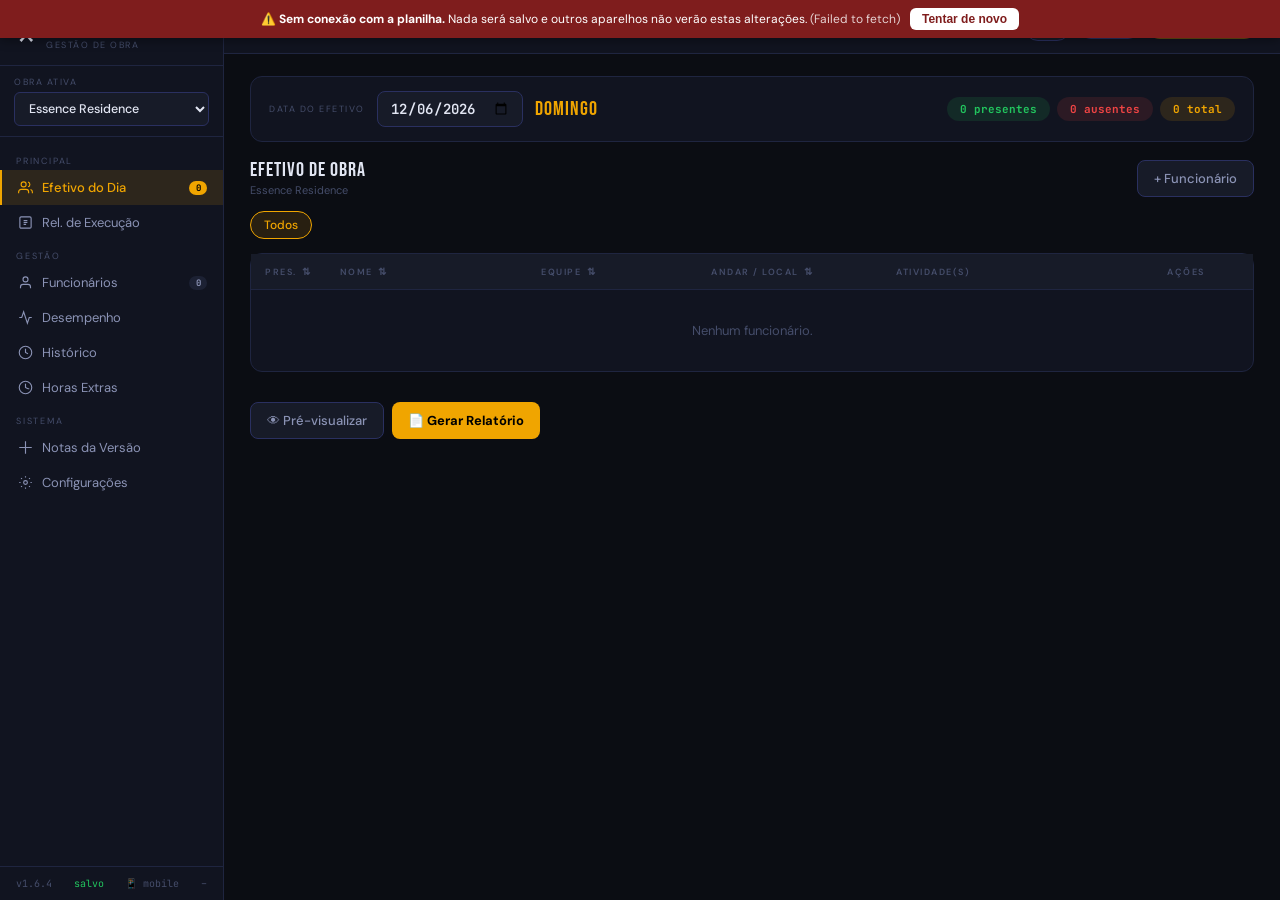
==== commit 153ae87e: "v1.6.4: motivo da falta persiste na planilha Auditoria proativa do ciclo de dados encontrou perda at" ====
--- a/index.html
+++ b/index.html
@@ -508,8 +508,8 @@
   </div>
 <div class="toast-container" id="toastContainer"></div>
 <span id="lastSaved" style="display:none"></span>
-<script src="config.js?v=1.6.3"></script>
-<script src="app.js?v=1.6.3"></script>
+<script src="config.js?v=1.6.4"></script>
+<script src="app.js?v=1.6.4"></script>
 <script>
 /* ═══ EFETIVO PAGE — DESKTOP ═══ */
 const EfPage = (() => {
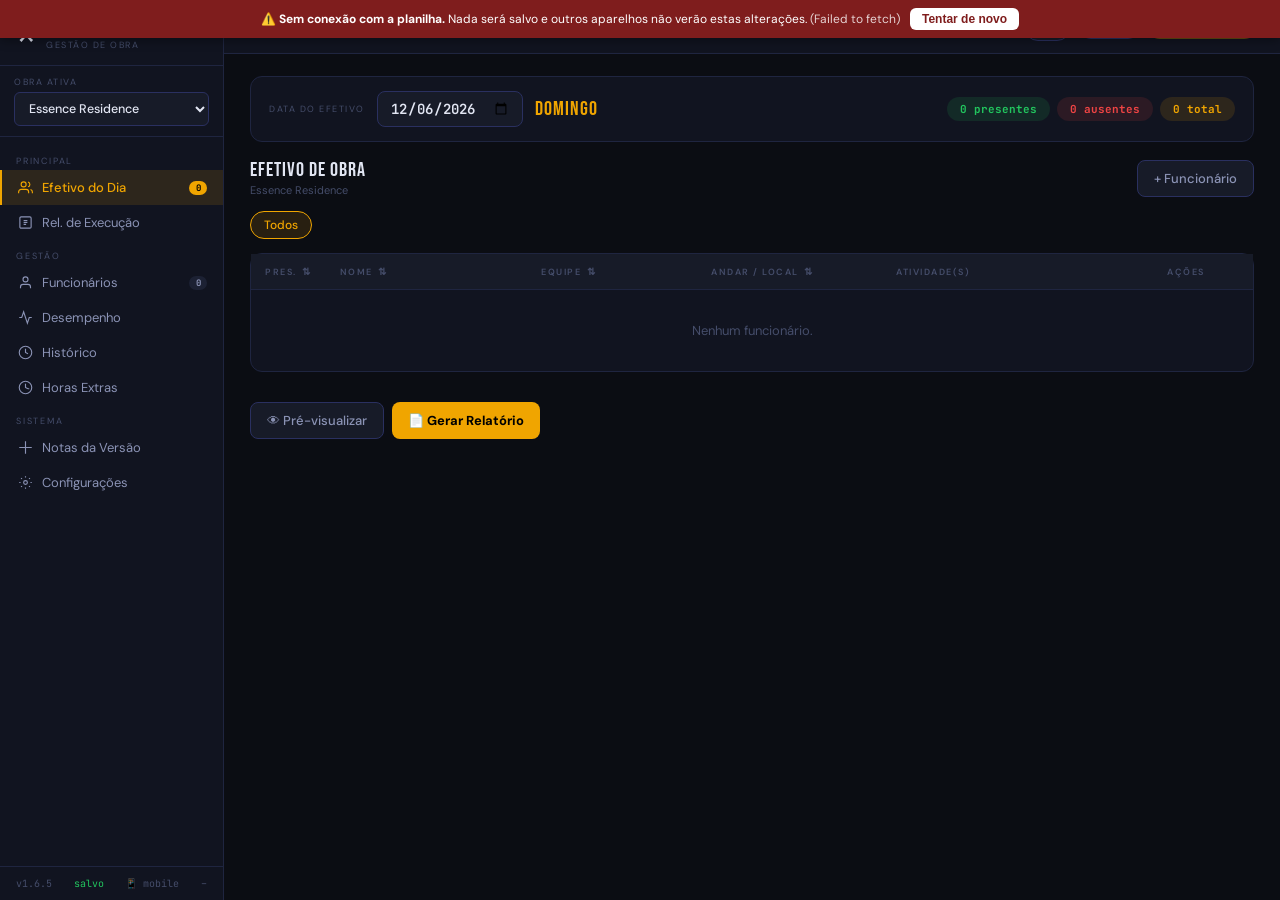
==== commit cb0fe070: "v1.6.5: diagnóstico claro para implantação removida ou com URL nova O usuário republicou o Apps Scri" ====
--- a/index.html
+++ b/index.html
@@ -508,8 +508,8 @@
   </div>
 <div class="toast-container" id="toastContainer"></div>
 <span id="lastSaved" style="display:none"></span>
-<script src="config.js?v=1.6.4"></script>
-<script src="app.js?v=1.6.4"></script>
+<script src="config.js?v=1.6.5"></script>
+<script src="app.js?v=1.6.5"></script>
 <script>
 /* ═══ EFETIVO PAGE — DESKTOP ═══ */
 const EfPage = (() => {
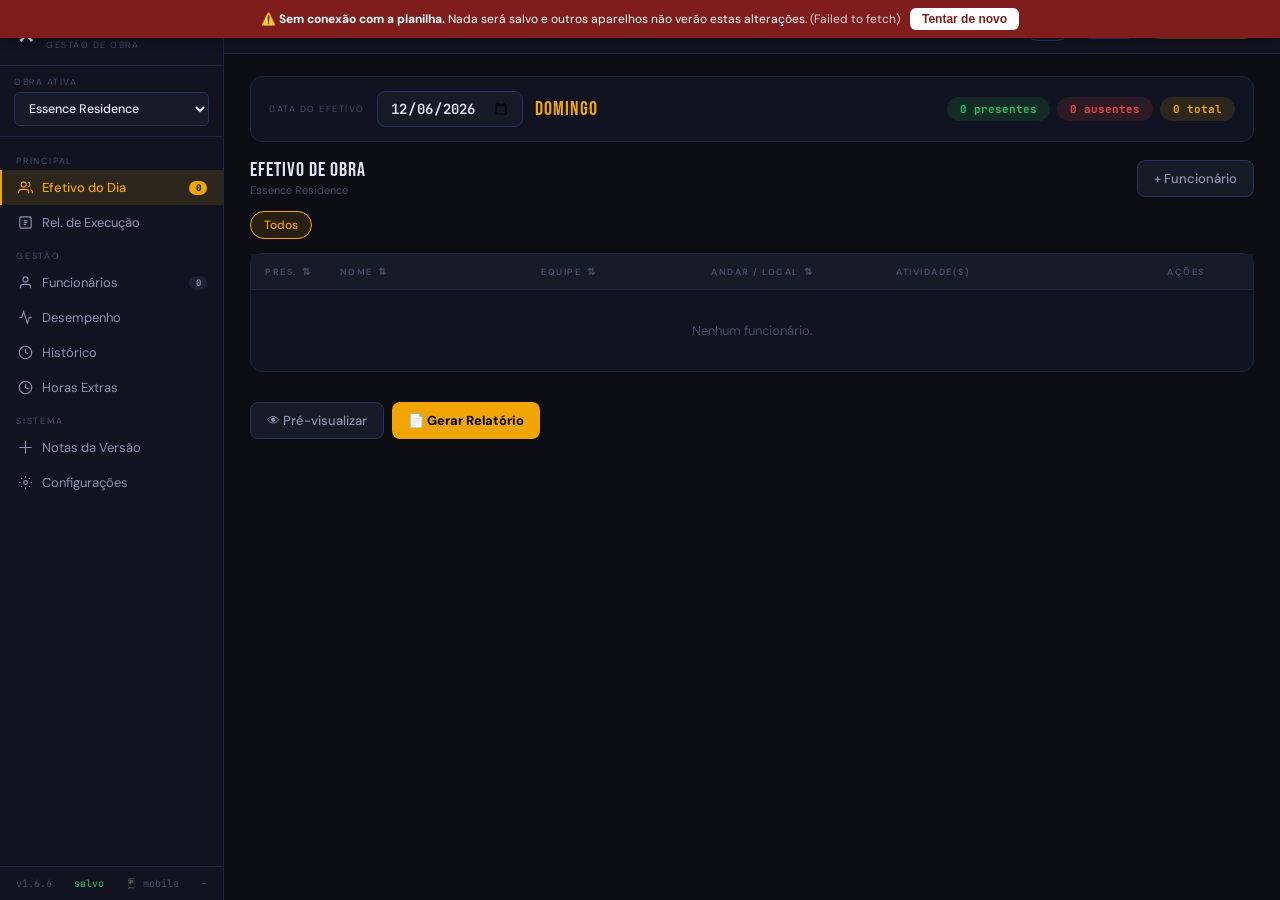
==== commit 613f5c84: "v1.6.6: autocorreção quando a URL da implantação muda O print do usuário ("Unexpected token '<', <!D" ====
--- a/index.html
+++ b/index.html
@@ -508,8 +508,8 @@
   </div>
 <div class="toast-container" id="toastContainer"></div>
 <span id="lastSaved" style="display:none"></span>
-<script src="config.js?v=1.6.5"></script>
-<script src="app.js?v=1.6.5"></script>
+<script src="config.js?v=1.6.6"></script>
+<script src="app.js?v=1.6.6"></script>
 <script>
 /* ═══ EFETIVO PAGE — DESKTOP ═══ */
 const EfPage = (() => {
